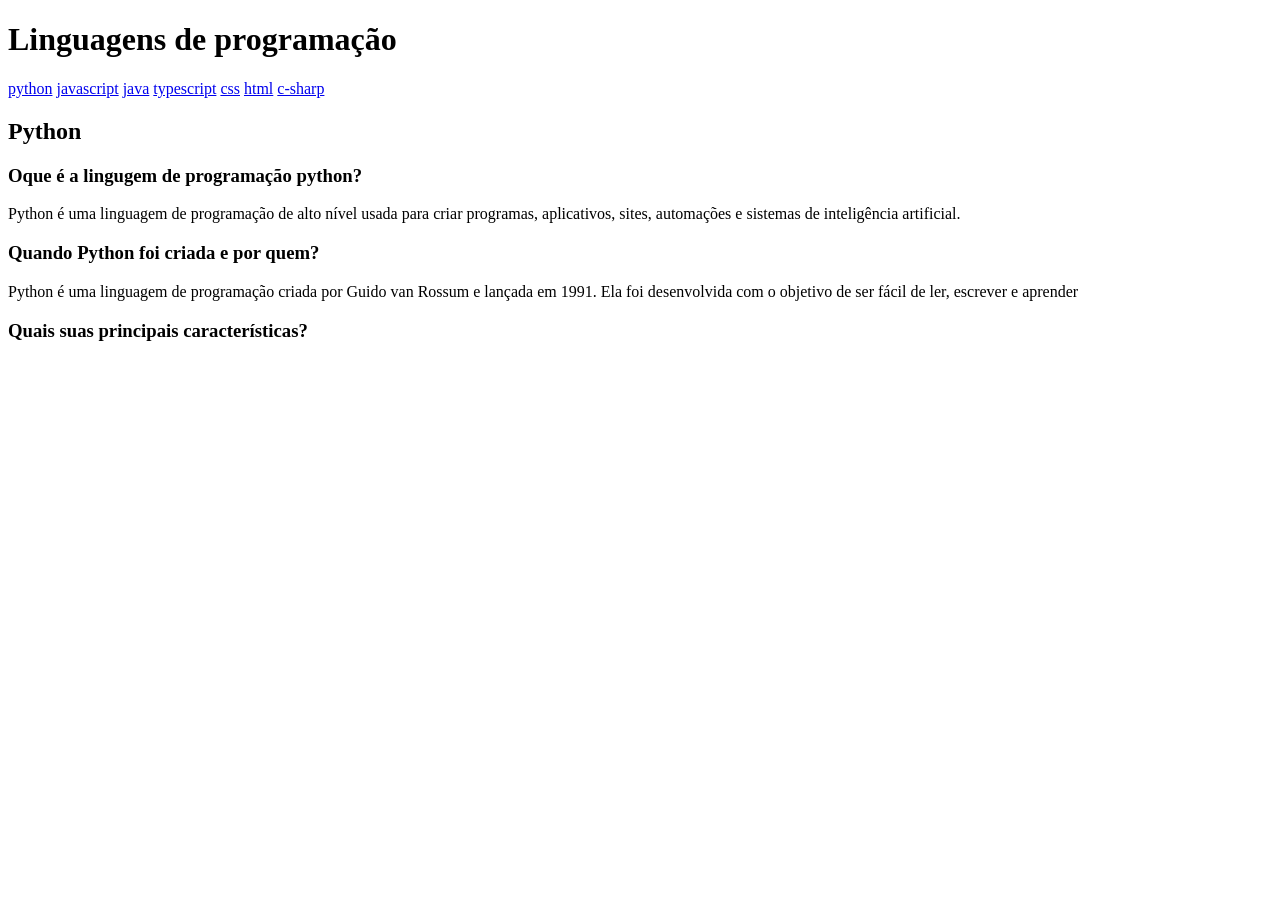
==== PW1/FAQ ATIVIDADE/Index.html @ 3fb1cd1f "Add files via upload" ====
<!DOCTYPE html>
<html lang="pt-bt">
<head>
    <meta charset="UTF-8">
    <meta name="viewport" content="width=device-width, initial-scale=1.0">
    <link rel="stylesheet" href="./css/style.css">
    <title>Faq</title>
</head>
<body>
   <a id="topo"></a> 
   <div class="container-menu">
        <h1>Linguagens de programação</h1>
        <nav>
    <a href="python">python</a>
    <a href=javaScript">javascript</a>
    <a href="java">java</a>
    <a href="typescript">typescript</a>
    <a href="css">css</a>
    <a href="html">html</a>
    <a href="c-sharp">c-sharp</a>
    </nav>
   </div>
   <header>
    <main>
        <section id="python" class="card">
            <div class="faq">
                <h2>Python</h2>
                <h3>Oque é a lingugem de programação python?</h3>
                <p>Python é uma linguagem de programação de alto nível usada para criar programas, aplicativos, sites, automações e sistemas de inteligência artificial.</p>
                <h3>Quando Python foi criada e por quem?</h3>
                <p>Python é uma linguagem de programação criada por Guido van Rossum e lançada em 1991. Ela foi desenvolvida com o objetivo de ser fácil de ler, escrever e aprender</p>
                <h3>Quais suas principais características?</h3>
            </div>
        </section>
    </main>
   </header>
</body>
</html>
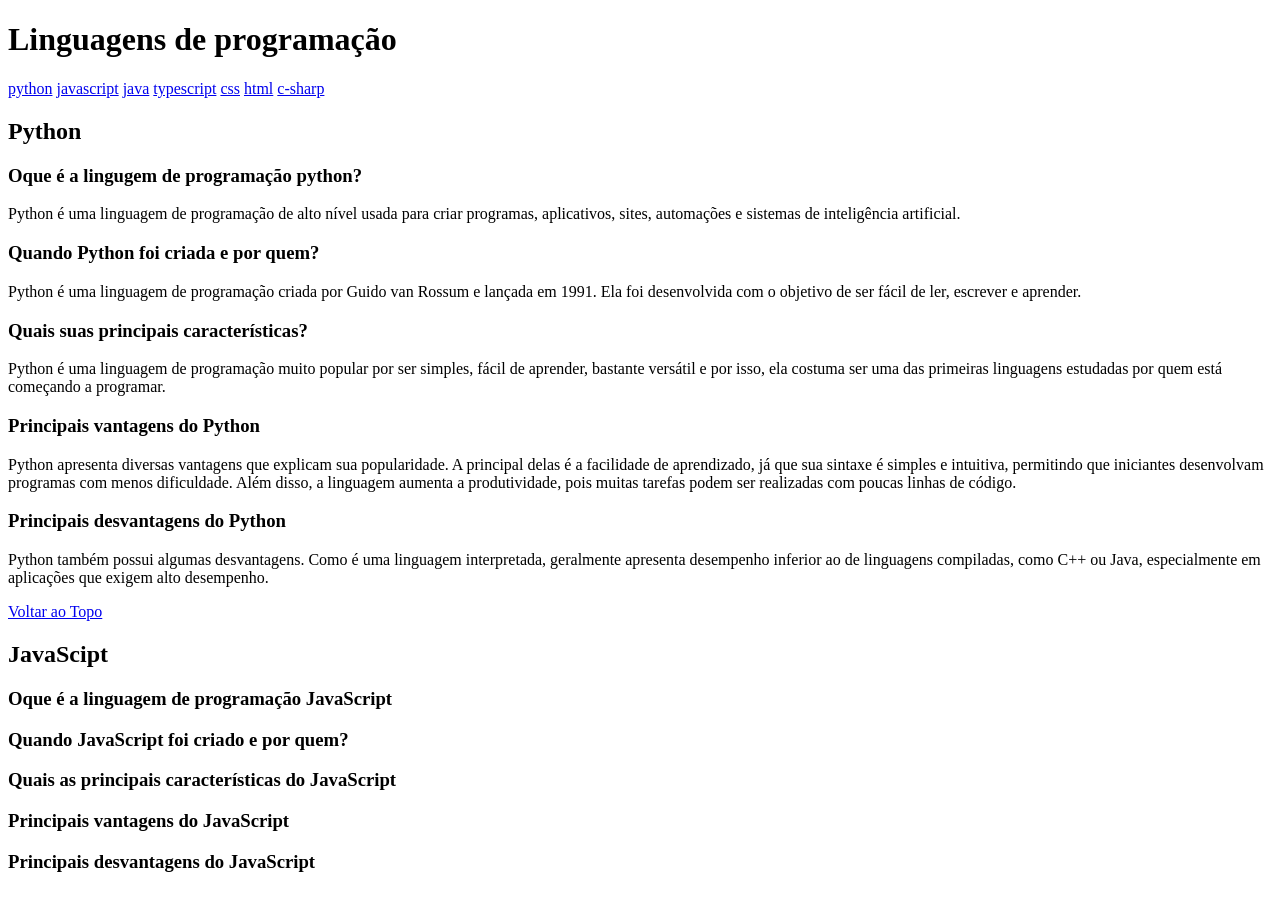
==== commit 2b8f8bc4: "Add files via upload" ====
--- a/PW1/FAQ ATIVIDADE/Index.html
+++ b/PW1/FAQ ATIVIDADE/Index.html
@@ -28,8 +28,28 @@
                 <h3>Oque é a lingugem de programação python?</h3>
                 <p>Python é uma linguagem de programação de alto nível usada para criar programas, aplicativos, sites, automações e sistemas de inteligência artificial.</p>
                 <h3>Quando Python foi criada e por quem?</h3>
-                <p>Python é uma linguagem de programação criada por Guido van Rossum e lançada em 1991. Ela foi desenvolvida com o objetivo de ser fácil de ler, escrever e aprender</p>
+                <p>Python é uma linguagem de programação criada por Guido van Rossum e lançada em 1991. Ela foi desenvolvida com o objetivo de ser fácil de ler, escrever e aprender.</p>
                 <h3>Quais suas principais características?</h3>
+                <p>Python é uma linguagem de programação muito popular por ser simples, fácil de aprender, bastante versátil e por isso, ela costuma ser uma das primeiras linguagens estudadas por quem está começando a programar. </p>
+                <h3>Principais vantagens do Python</h3>
+                <p>Python apresenta diversas vantagens que explicam sua popularidade. A principal delas é a facilidade de aprendizado, já que sua sintaxe é simples e intuitiva, permitindo que iniciantes desenvolvam programas com menos dificuldade. Além disso, a linguagem aumenta a produtividade, pois muitas tarefas podem ser realizadas com poucas linhas de código.</p>
+                <h3>Principais desvantagens do Python</h3>
+                <p>Python também possui algumas desvantagens. Como é uma linguagem interpretada, geralmente apresenta desempenho inferior ao de linguagens compiladas, como C++ ou Java, especialmente em aplicações que exigem alto desempenho.</p>
+            </div>
+            <a href="#topo" class="voltar">Voltar ao Topo</a>
+        </section>
+        <section id="javascript" class="card">
+            <div class="faq">
+                <h2>JavaScipt</h2>
+                <h3>Oque é a linguagem de programação  JavaScript</h3>
+                <p></p>
+                <h3>Quando JavaScript foi criado e por quem?</h3>
+                <p></p>
+                <h3>Quais as principais características do JavaScript</h3>
+                <p></p>
+                <h3>Principais vantagens do JavaScript</h3>
+                <p></p>
+                <h3>Principais desvantagens do JavaScript</h3>
             </div>
         </section>
     </main>
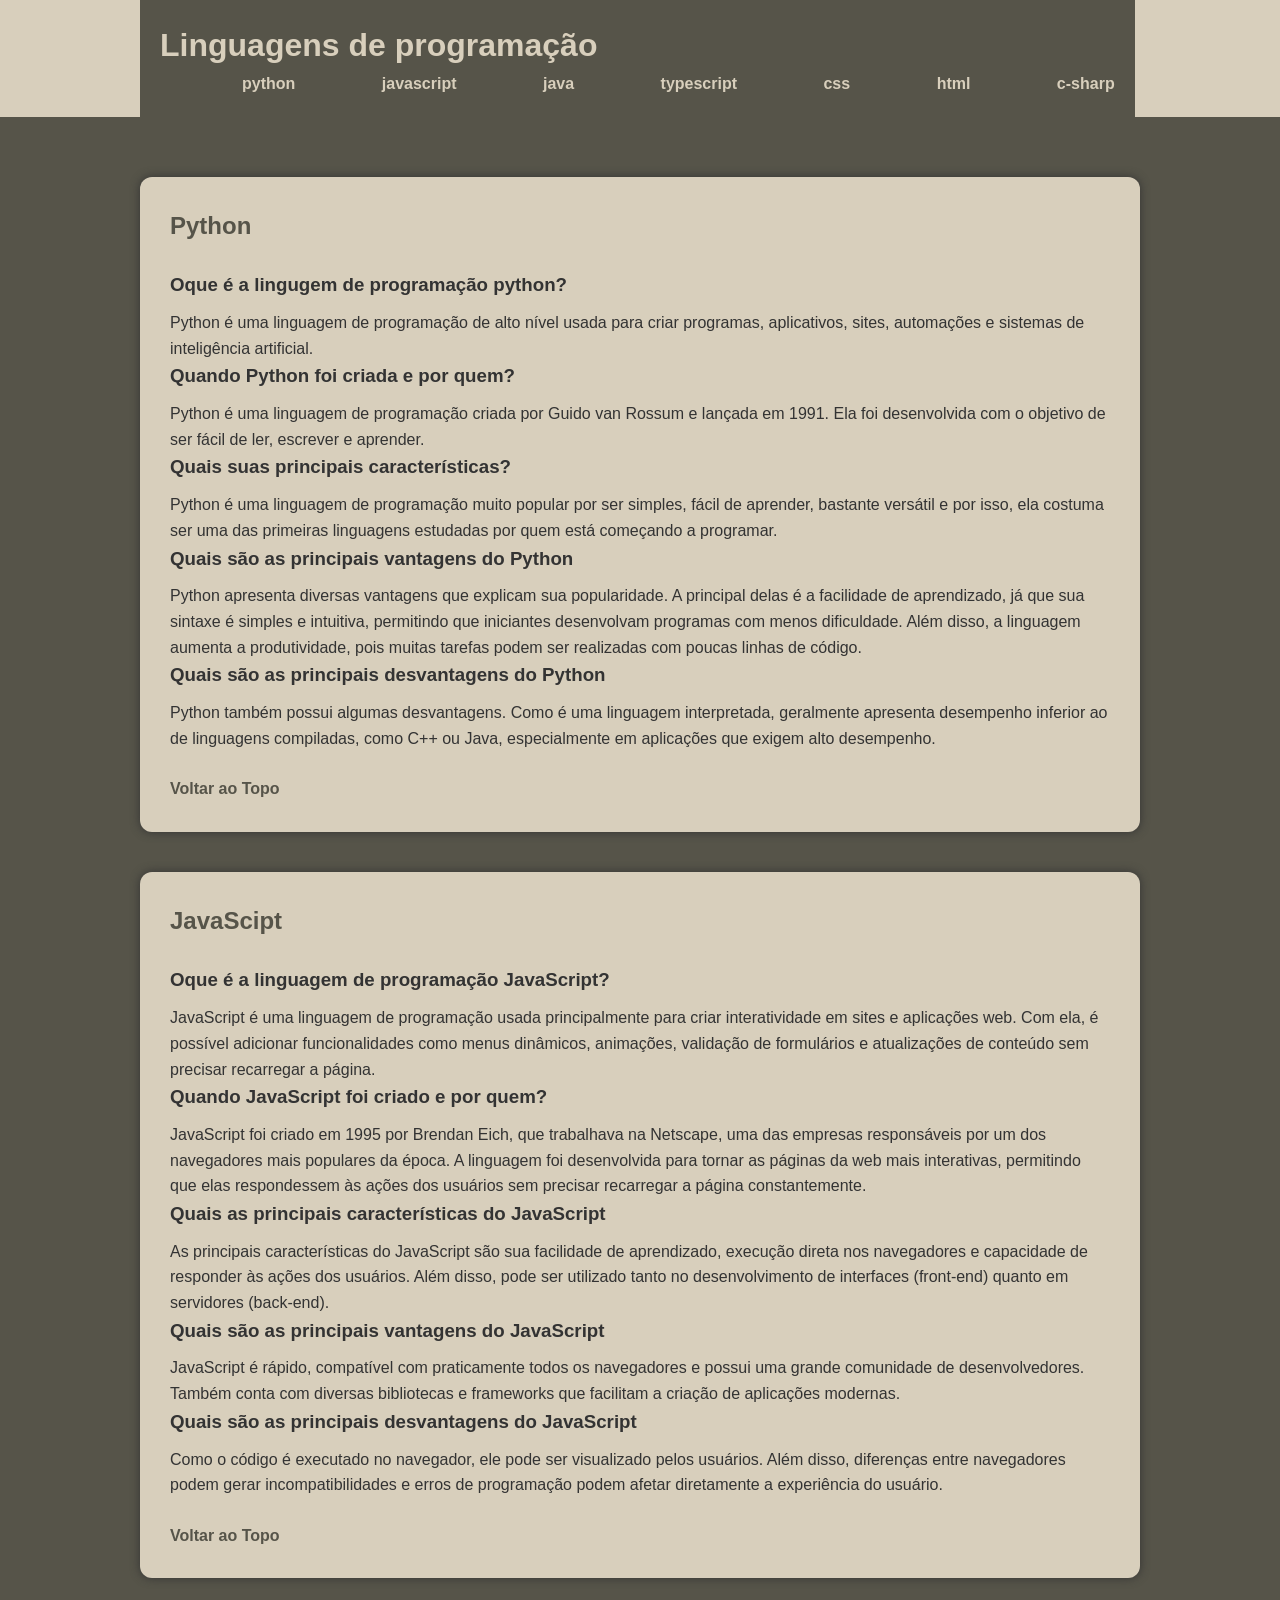
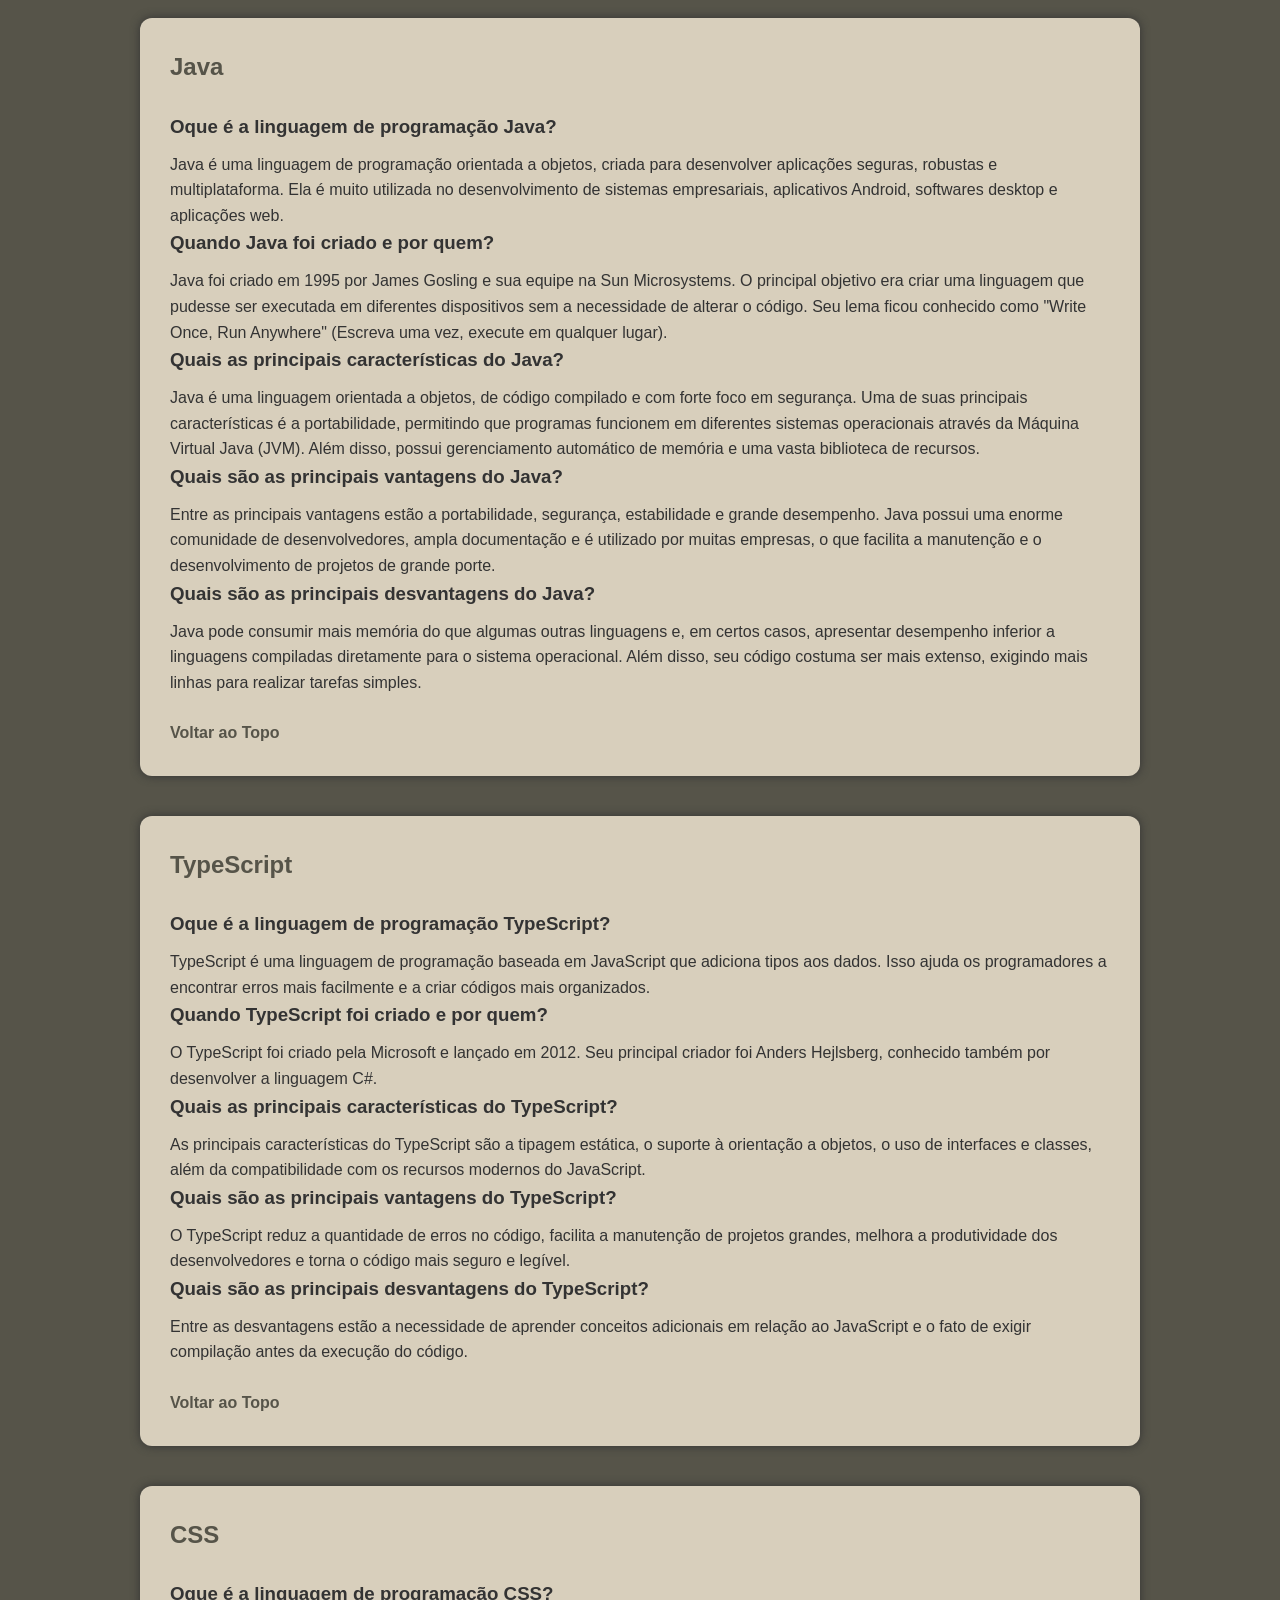
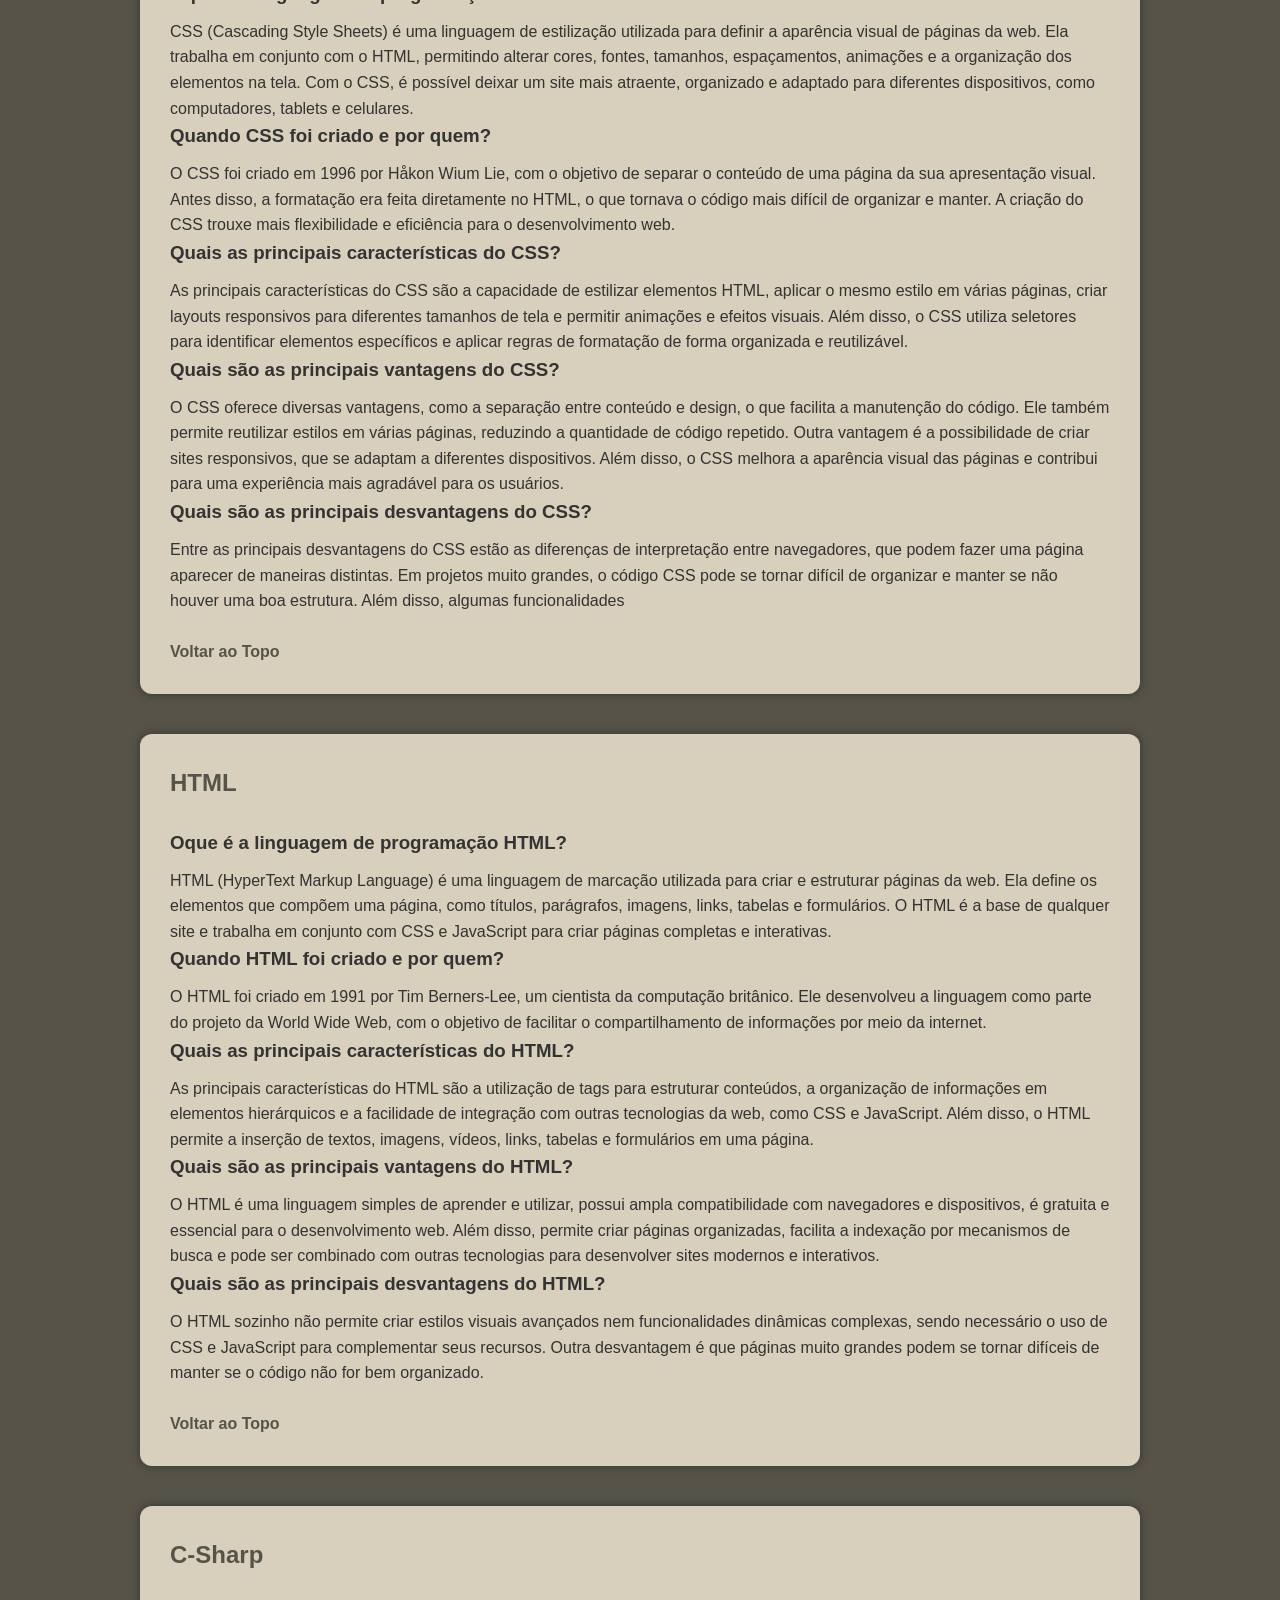
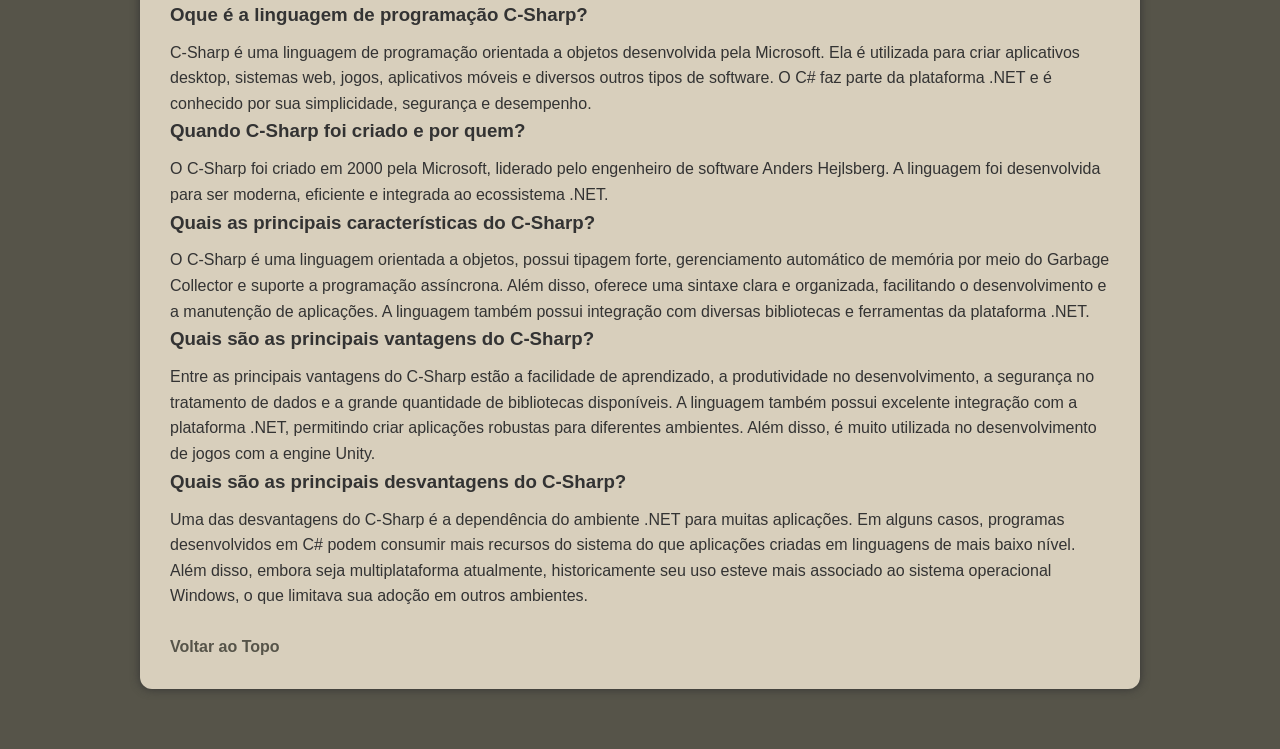
==== commit 57d76e06: "Add files via upload" ====
--- a/PW1/FAQ ATIVIDADE/Index.html
+++ b/PW1/FAQ ATIVIDADE/Index.html
@@ -9,16 +9,18 @@
 <body>
    <a id="topo"></a> 
    <div class="container-menu">
+    <header>
         <h1>Linguagens de programação</h1>
         <nav>
-    <a href="python">python</a>
-    <a href=javaScript">javascript</a>
-    <a href="java">java</a>
-    <a href="typescript">typescript</a>
-    <a href="css">css</a>
-    <a href="html">html</a>
-    <a href="c-sharp">c-sharp</a>
+    <a href="#python">python</a>
+    <a href="#javascript">javascript</a>
+    <a href="#java">java</a>
+    <a href="#typescript">typescript</a>
+    <a href="#css">css</a>
+    <a href="#html">html</a>
+    <a href="#c-sharp">c-sharp</a>
     </nav>
+    </header>
    </div>
    <header>
     <main>
@@ -31,9 +33,9 @@
                 <p>Python é uma linguagem de programação criada por Guido van Rossum e lançada em 1991. Ela foi desenvolvida com o objetivo de ser fácil de ler, escrever e aprender.</p>
                 <h3>Quais suas principais características?</h3>
                 <p>Python é uma linguagem de programação muito popular por ser simples, fácil de aprender, bastante versátil e por isso, ela costuma ser uma das primeiras linguagens estudadas por quem está começando a programar. </p>
-                <h3>Principais vantagens do Python</h3>
+                <h3>Quais são as principais vantagens do Python</h3>
                 <p>Python apresenta diversas vantagens que explicam sua popularidade. A principal delas é a facilidade de aprendizado, já que sua sintaxe é simples e intuitiva, permitindo que iniciantes desenvolvam programas com menos dificuldade. Além disso, a linguagem aumenta a produtividade, pois muitas tarefas podem ser realizadas com poucas linhas de código.</p>
-                <h3>Principais desvantagens do Python</h3>
+                <h3>Quais são as principais desvantagens do Python</h3>
                 <p>Python também possui algumas desvantagens. Como é uma linguagem interpretada, geralmente apresenta desempenho inferior ao de linguagens compiladas, como C++ ou Java, especialmente em aplicações que exigem alto desempenho.</p>
             </div>
             <a href="#topo" class="voltar">Voltar ao Topo</a>
@@ -41,18 +43,100 @@
         <section id="javascript" class="card">
             <div class="faq">
                 <h2>JavaScipt</h2>
-                <h3>Oque é a linguagem de programação  JavaScript</h3>
-                <p></p>
+                <h3>Oque é a linguagem de programação  JavaScript?</h3>
+                <p>JavaScript é uma linguagem de programação usada principalmente para criar interatividade em sites e aplicações web. Com ela, é possível adicionar funcionalidades como menus dinâmicos, animações, validação de formulários e atualizações de conteúdo sem precisar recarregar a página.</p>
                 <h3>Quando JavaScript foi criado e por quem?</h3>
-                <p></p>
+                <p>JavaScript foi criado em 1995 por Brendan Eich, que trabalhava na Netscape, uma das empresas responsáveis por um dos navegadores mais populares da época. A linguagem foi desenvolvida para tornar as páginas da web mais interativas, permitindo que elas respondessem às ações dos usuários sem precisar recarregar a página constantemente.</p>
                 <h3>Quais as principais características do JavaScript</h3>
-                <p></p>
-                <h3>Principais vantagens do JavaScript</h3>
-                <p></p>
-                <h3>Principais desvantagens do JavaScript</h3>
+                <p>As principais características do JavaScript são sua facilidade de aprendizado, execução direta nos navegadores e capacidade de responder às ações dos usuários. Além disso, pode ser utilizado tanto no desenvolvimento de interfaces (front-end) quanto em servidores (back-end).</p>
+                <h3>Quais são as principais vantagens do JavaScript</h3>
+                <p>JavaScript é rápido, compatível com praticamente todos os navegadores e possui uma grande comunidade de desenvolvedores. Também conta com diversas bibliotecas e frameworks que facilitam a criação de aplicações modernas.</p>
+                <h3>Quais são as principais desvantagens do JavaScript</h3>
+                <p>Como o código é executado no navegador, ele pode ser visualizado pelos usuários. Além disso, diferenças entre navegadores podem gerar incompatibilidades e erros de programação podem afetar diretamente a experiência do usuário.</p>
             </div>
+            <a href="#topo" class="voltar">Voltar ao Topo</a>
+        </section>
+        <section id="java" class="card">
+            <div class="faq">
+                <h2>Java</h2>
+                <h3>Oque é a linguagem de programação Java?</h3>
+                <p>Java é uma linguagem de programação orientada a objetos, criada para desenvolver aplicações seguras, robustas e multiplataforma. Ela é muito utilizada no desenvolvimento de sistemas empresariais, aplicativos Android, softwares desktop e aplicações web.</p>
+                <h3>Quando Java foi criado e por quem?</h3>
+                <p>Java foi criado em 1995 por James Gosling e sua equipe na Sun Microsystems. O principal objetivo era criar uma linguagem que pudesse ser executada em diferentes dispositivos sem a necessidade de alterar o código. Seu lema ficou conhecido como "Write Once, Run Anywhere" (Escreva uma vez, execute em qualquer lugar).</p>
+                <h3>Quais as principais características do Java?</h3>
+                <p>Java é uma linguagem orientada a objetos, de código compilado e com forte foco em segurança. Uma de suas principais características é a portabilidade, permitindo que programas funcionem em diferentes sistemas operacionais através da Máquina Virtual Java (JVM). Além disso, possui gerenciamento automático de memória e uma vasta biblioteca de recursos.</p>
+                <h3>Quais são as principais vantagens do Java?</h3>
+                <p>Entre as principais vantagens estão a portabilidade, segurança, estabilidade e grande desempenho. Java possui uma enorme comunidade de desenvolvedores, ampla documentação e é utilizado por muitas empresas, o que facilita a manutenção e o desenvolvimento de projetos de grande porte.</p>
+                <h3>Quais são as principais desvantagens do Java?</h3>
+                <p>Java pode consumir mais memória do que algumas outras linguagens e, em certos casos, apresentar desempenho inferior a linguagens compiladas diretamente para o sistema operacional. Além disso, seu código costuma ser mais extenso, exigindo mais linhas para realizar tarefas simples.</p>
+            </div>
+            <a href="#topo" class="voltar">Voltar ao Topo</a>
+        </section>
+        <section id="typescript" class="card">
+            <div class="faq">
+                <h2>TypeScript</h2>
+                <h3>Oque é a linguagem de programação TypeScript?</h3>
+                <p>TypeScript é uma linguagem de programação baseada em JavaScript que adiciona tipos aos dados. Isso ajuda os programadores a encontrar erros mais facilmente e a criar códigos mais organizados.</p>
+                <h3>Quando TypeScript foi criado e por quem?</h3>
+                <p>O TypeScript foi criado pela Microsoft e lançado em 2012. Seu principal criador foi Anders Hejlsberg, conhecido também por desenvolver a linguagem C#.</p>
+                <h3>Quais as principais características do TypeScript?</h3>
+                <p>As principais características do TypeScript são a tipagem estática, o suporte à orientação a objetos, o uso de interfaces e classes, além da compatibilidade com os recursos modernos do JavaScript.</p>
+                <h3>Quais são as principais vantagens do TypeScript?</h3>
+                <p> O TypeScript reduz a quantidade de erros no código, facilita a manutenção de projetos grandes, melhora a produtividade dos desenvolvedores e torna o código mais seguro e legível.</p>
+                <h3>Quais são as principais desvantagens do TypeScript?</h3>
+                <p>Entre as desvantagens estão a necessidade de aprender conceitos adicionais em relação ao JavaScript e o fato de exigir compilação antes da execução do código.</p>
+            </div>
+            <a href="#topo" class="voltar">Voltar ao Topo</a>
+        </section>
+        <section id="css" class="card">
+            <div class="faq">
+                <h2>CSS</h2>
+                <h3>Oque é a linguagem de programação CSS?</h3>
+                <p>CSS (Cascading Style Sheets) é uma linguagem de estilização utilizada para definir a aparência visual de páginas da web. Ela trabalha em conjunto com o HTML, permitindo alterar cores, fontes, tamanhos, espaçamentos, animações e a organização dos elementos na tela. Com o CSS, é possível deixar um site mais atraente, organizado e adaptado para diferentes dispositivos, como computadores, tablets e celulares.</p>
+                <h3>Quando CSS foi criado e por quem?</h3>
+                <p>O CSS foi criado em 1996 por Håkon Wium Lie, com o objetivo de separar o conteúdo de uma página da sua apresentação visual. Antes disso, a formatação era feita diretamente no HTML, o que tornava o código mais difícil de organizar e manter. A criação do CSS trouxe mais flexibilidade e eficiência para o desenvolvimento web.</p>
+                <h3>Quais as principais características do CSS?</h3>
+                <p>As principais características do CSS são a capacidade de estilizar elementos HTML, aplicar o mesmo estilo em várias páginas, criar layouts responsivos para diferentes tamanhos de tela e permitir animações e efeitos visuais. Além disso, o CSS utiliza seletores para identificar elementos específicos e aplicar regras de formatação de forma organizada e reutilizável.</p>
+                <h3>Quais são as principais vantagens do CSS?</h3>
+                <p>O CSS oferece diversas vantagens, como a separação entre conteúdo e design, o que facilita a manutenção do código. Ele também permite reutilizar estilos em várias páginas, reduzindo a quantidade de código repetido. Outra vantagem é a possibilidade de criar sites responsivos, que se adaptam a diferentes dispositivos. Além disso, o CSS melhora a aparência visual das páginas e contribui para uma experiência mais agradável para os usuários.</p>
+                <h3>Quais são as principais desvantagens do CSS?</h3>
+                <p>Entre as principais desvantagens do CSS estão as diferenças de interpretação entre navegadores, que podem fazer uma página aparecer de maneiras distintas. Em projetos muito grandes, o código CSS pode se tornar difícil de organizar e manter se não houver uma boa estrutura. Além disso, algumas funcionalidades</p>
+            </div>
+            <a href="#topo" class="voltar">Voltar ao Topo</a>
+        </section>
+        <section id="html" class="card">
+            <div class="faq">
+                <h2>HTML</h2>
+                <h3>Oque é a linguagem de programação HTML?</h3>
+                <p>HTML (HyperText Markup Language) é uma linguagem de marcação utilizada para criar e estruturar páginas da web. Ela define os elementos que compõem uma página, como títulos, parágrafos, imagens, links, tabelas e formulários. O HTML é a base de qualquer site e trabalha em conjunto com CSS e JavaScript para criar páginas completas e interativas.</p>
+                <h3>Quando HTML foi criado e por quem?</h3>
+                <p>O HTML foi criado em 1991 por Tim Berners-Lee, um cientista da computação britânico. Ele desenvolveu a linguagem como parte do projeto da World Wide Web, com o objetivo de facilitar o compartilhamento de informações por meio da internet.</p>
+                <h3>Quais as principais características do HTML?</h3>
+                <p>As principais características do HTML são a utilização de tags para estruturar conteúdos, a organização de informações em elementos hierárquicos e a facilidade de integração com outras tecnologias da web, como CSS e JavaScript. Além disso, o HTML permite a inserção de textos, imagens, vídeos, links, tabelas e formulários em uma página.</p>
+                <h3>Quais são as principais vantagens do HTML?</h3>
+                <p>O HTML é uma linguagem simples de aprender e utilizar, possui ampla compatibilidade com navegadores e dispositivos, é gratuita e essencial para o desenvolvimento web. Além disso, permite criar páginas organizadas, facilita a indexação por mecanismos de busca e pode ser combinado com outras tecnologias para desenvolver sites modernos e interativos.</p>
+                <h3>Quais são as principais desvantagens do HTML?</h3>
+                <p>O HTML sozinho não permite criar estilos visuais avançados nem funcionalidades dinâmicas complexas, sendo necessário o uso de CSS e JavaScript para complementar seus recursos. Outra desvantagem é que páginas muito grandes podem se tornar difíceis de manter se o código não for bem organizado.</p>
+            </div>
+            <a href="#topo" class="voltar">Voltar ao Topo</a>
+        </section>
+        <section id="c-sharp" class="card">
+            <div class="faq">
+                <h2>C-Sharp</h2>
+                <h3>Oque é a linguagem de programação C-Sharp?</h3>
+                <p>C-Sharp é uma linguagem de programação orientada a objetos desenvolvida pela Microsoft. Ela é utilizada para criar aplicativos desktop, sistemas web, jogos, aplicativos móveis e diversos outros tipos de software. O C# faz parte da plataforma .NET e é conhecido por sua simplicidade, segurança e desempenho.</p>
+                <h3>Quando C-Sharp foi criado e por quem?</h3>
+                <p>O C-Sharp foi criado em 2000 pela Microsoft, liderado pelo engenheiro de software Anders Hejlsberg. A linguagem foi desenvolvida para ser moderna, eficiente e integrada ao ecossistema .NET.</p>
+                <h3>Quais as principais características do C-Sharp?</h3>
+                <p>O C-Sharp é uma linguagem orientada a objetos, possui tipagem forte, gerenciamento automático de memória por meio do Garbage Collector e suporte a programação assíncrona. Além disso, oferece uma sintaxe clara e organizada, facilitando o desenvolvimento e a manutenção de aplicações. A linguagem também possui integração com diversas bibliotecas e ferramentas da plataforma .NET.</p>
+                <h3>Quais são as principais vantagens do C-Sharp?</h3>
+                <p>Entre as principais vantagens do C-Sharp estão a facilidade de aprendizado, a produtividade no desenvolvimento, a segurança no tratamento de dados e a grande quantidade de bibliotecas disponíveis. A linguagem também possui excelente integração com a plataforma .NET, permitindo criar aplicações robustas para diferentes ambientes. Além disso, é muito utilizada no desenvolvimento de jogos com a engine Unity.</p>
+                <h3>Quais são as principais desvantagens do C-Sharp?</h3>
+                <p>Uma das desvantagens do C-Sharp é a dependência do ambiente .NET para muitas aplicações. Em alguns casos, programas desenvolvidos em C# podem consumir mais recursos do sistema do que aplicações criadas em linguagens de mais baixo nível. Além disso, embora seja multiplataforma atualmente, historicamente seu uso esteve mais associado ao sistema operacional Windows, o que limitava sua adoção em outros ambientes.</p>
+            </div>
+            <a href="#topo" class="voltar">Voltar ao Topo</a>
         </section>
     </main>
-   </header>
+    </header>
 </body>
 </html>
--- a/PW1/FAQ ATIVIDADE/css/style.css
+++ b/PW1/FAQ ATIVIDADE/css/style.css
@@ -0,0 +1,111 @@
+/* VARIÁVEIS */
+:root{
+    --cor-principal: #565449;
+    --cor-hover: #00bfff;
+    --cor-voltar: #ff6600;
+    --background-color: #d8cfbc;
+    --cor-texto: #333;
+}
+
+/* RESET */
+*{
+    margin: 0;
+    padding: 0;
+    box-sizing: border-box;
+}
+
+/* TOPO */
+header{
+    background-color: var(--cor-principal);
+    padding: 20px;
+    position: sticky;
+    top: 0;
+    z-index: 1000;
+}
+
+header h1 {
+    color: var(--background-color);
+}
+
+/* CONTEUDO */
+main {
+    width: 90%;
+    max-width: 1000px;
+    margin: 40px auto;
+}
+
+/* GERAL */
+body {
+    font-family: Arial, Helvetica, sans-serif;
+    background-color: var(--background-color);
+    color: var(--cor-texto);
+    line-height: 1.6;
+    scroll-behavior: smooth;
+}
+
+/* MENU */
+nav a {
+    color: var(--background-color);
+    text-decoration: none;
+    margin-left: 82px;
+    font-weight: bold;
+    transition: 0.3s;
+}
+
+nav a:hover {
+    color: var(--cor-hover) !important;
+}
+
+/* VOLTAR */
+.voltar {
+    text-decoration: none;
+    color: var(--cor-principal);
+    font-weight: bold;
+    transition: 0.3s;
+}
+.voltar:hover {
+    color: var(--cor-voltar);
+}
+
+/* RODAPÉ */
+footer {
+    background-color: var(--cor-principal);
+    color: var(--background-color);
+    text-align: center;
+    padding: 20px;
+}
+
+.container-menu {
+    max-width: 1000px;
+    margin: auto;
+    display: flex;
+    justify-content: space-between;
+}
+
+/* CARDS */
+.card {
+    background-color: var(--background-color);
+    margin-bottom: 40px;
+    padding: 30px;
+    border-radius: 12px;
+    box-shadow: 0 0 10px var(--cor-texto);
+}
+
+.card h2 {
+    color: var(--cor-principal);
+    margin-bottom: 25px;
+}
+
+/* FAQ */
+.faq {
+    margin-bottom: 25px;
+}
+
+.faq h3 {
+    margin-bottom: 10px;
+    color: var(--cor-texto);
+}
+
+.faq p {
+    color: var(--cor-texto);
+}
